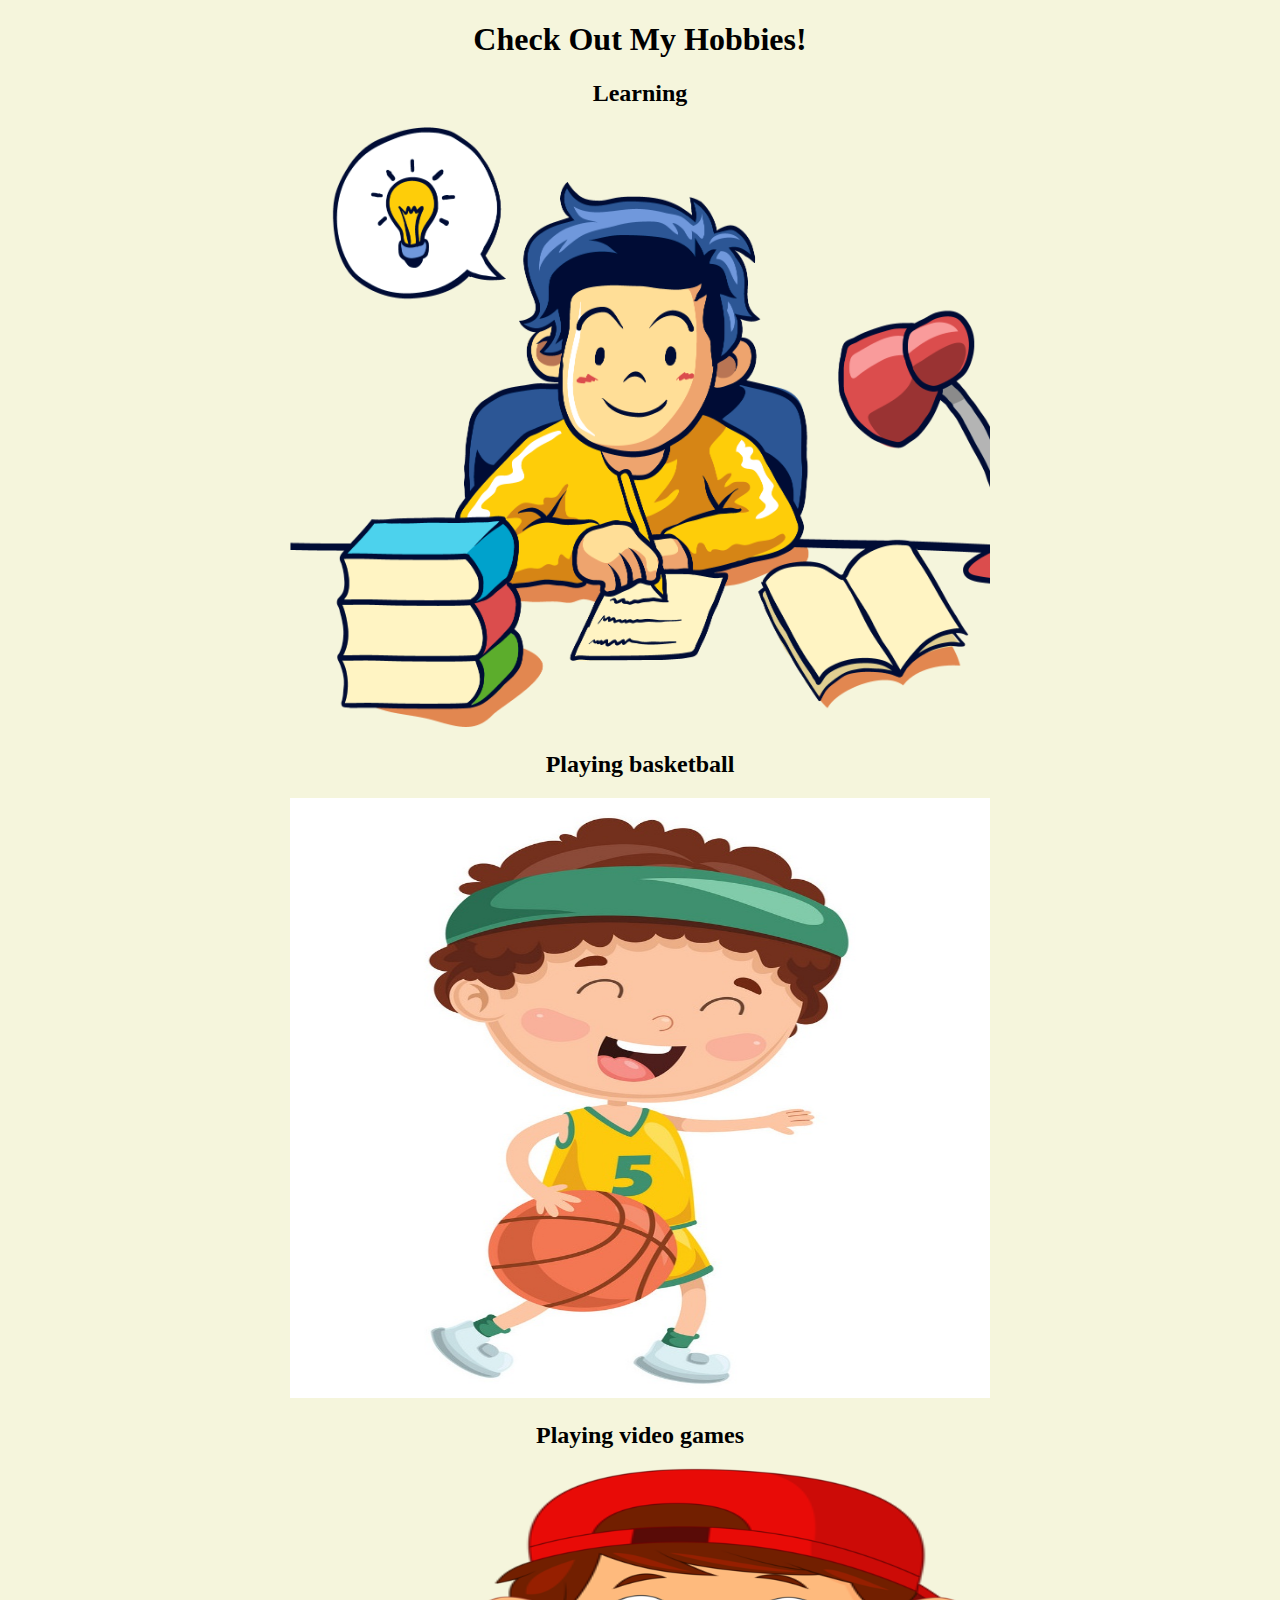
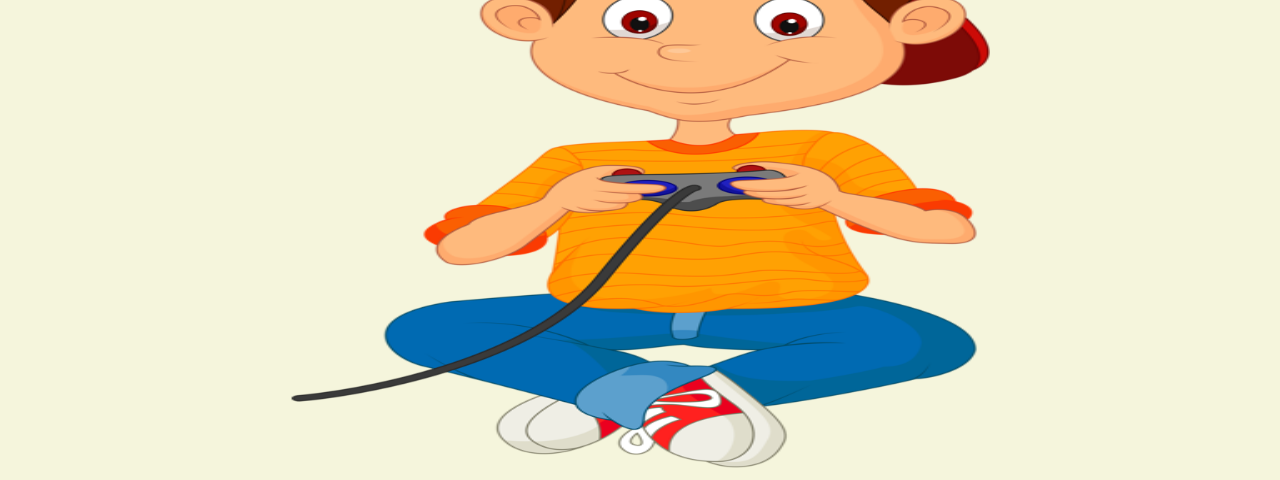
==== MyHobbies.html @ 9cd86aa8 "Add files via upload" ====
<!DOCTYPE html>

<html>
    <head>
        <title>Jordan's Hobbies</title>
    </head>
    <body bgcolor="beige">
        <center><h1><b>Check Out My Hobbies!</b></h1></center>
        <center>
            <h2>Learning</h2>
            <img src="learning.png" width="700" height="600">

            <h2>Playing basketball</h2>
            <img src="basketball.jpeg" width="700" height="600">

            <h2>Playing video games</h2>
            <img src="Videogame.png" width="700" height="600">
        </center>
                
       
    </body>
</html>
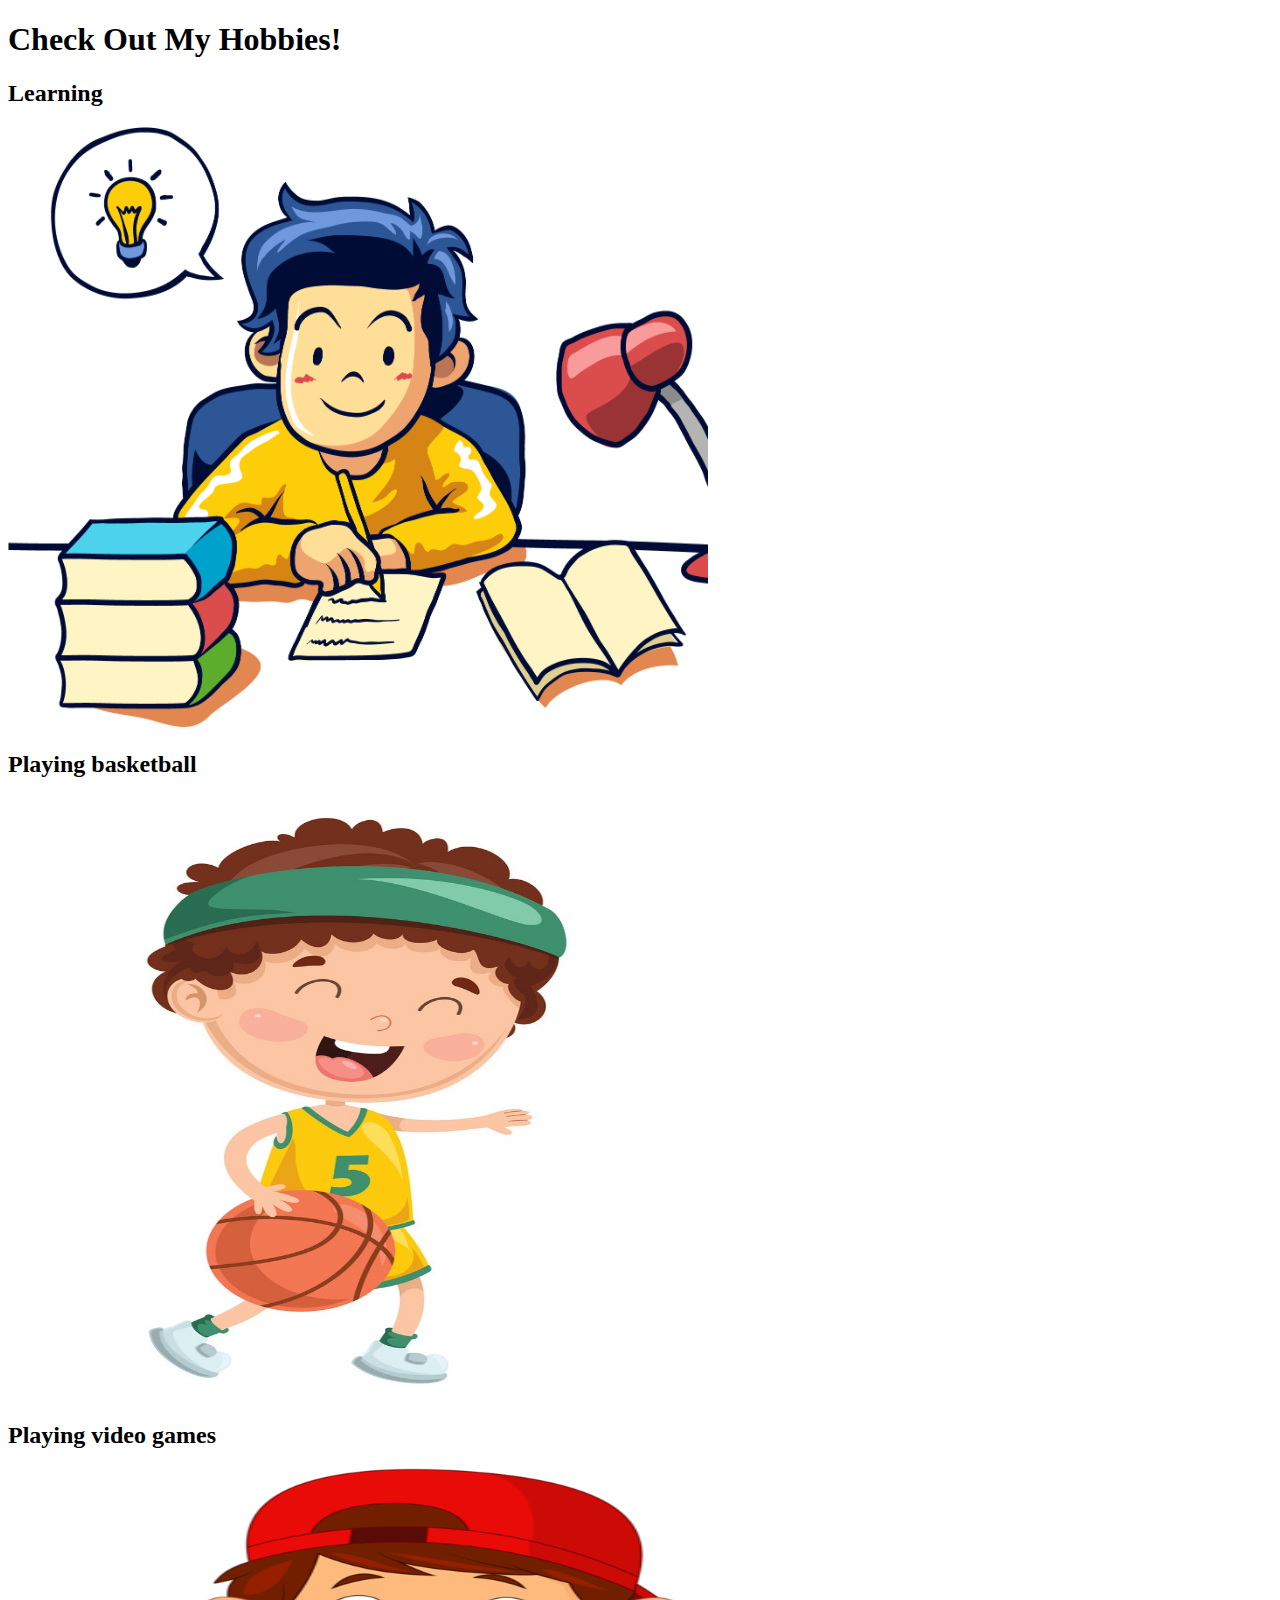
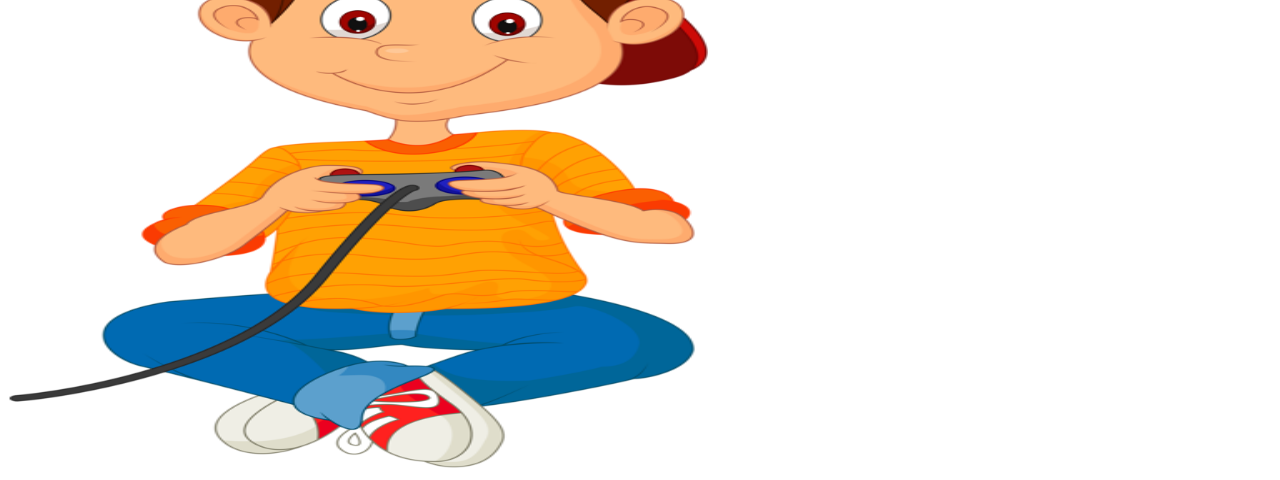
==== commit 8b46c78c: "Update MyHobbies.html" ====
--- a/MyHobbies.html
+++ b/MyHobbies.html
@@ -1,22 +1,17 @@
 <!DOCTYPE html>
 
-<html>
+<html lang="en">
     <head>
+        <meta charset="utf-8">
         <title>Jordan's Hobbies</title>
     </head>
-    <body bgcolor="beige">
-        <center><h1><b>Check Out My Hobbies!</b></h1></center>
-        <center>
-            <h2>Learning</h2>
-            <img src="learning.png" width="700" height="600">
-
-            <h2>Playing basketball</h2>
-            <img src="basketball.jpeg" width="700" height="600">
-
-            <h2>Playing video games</h2>
-            <img src="Videogame.png" width="700" height="600">
-        </center>
-                
-       
+    <body>
+        <h1><b>Check Out My Hobbies!</b></h1>
+        <h2>Learning</h2>
+        <img src="learning.png" width="700" height="600" alt="JordanLearning">
+        <h2>Playing basketball</h2>
+        <img src="basketball.jpeg" width="700" height="600" alt="JordanPlayingBasketball">
+        <h2>Playing video games</h2>
+        <img src="Videogame.png" width="700" height="600" alt="JordanPlayingVideoGames">
     </body>
-</html>+</html>
